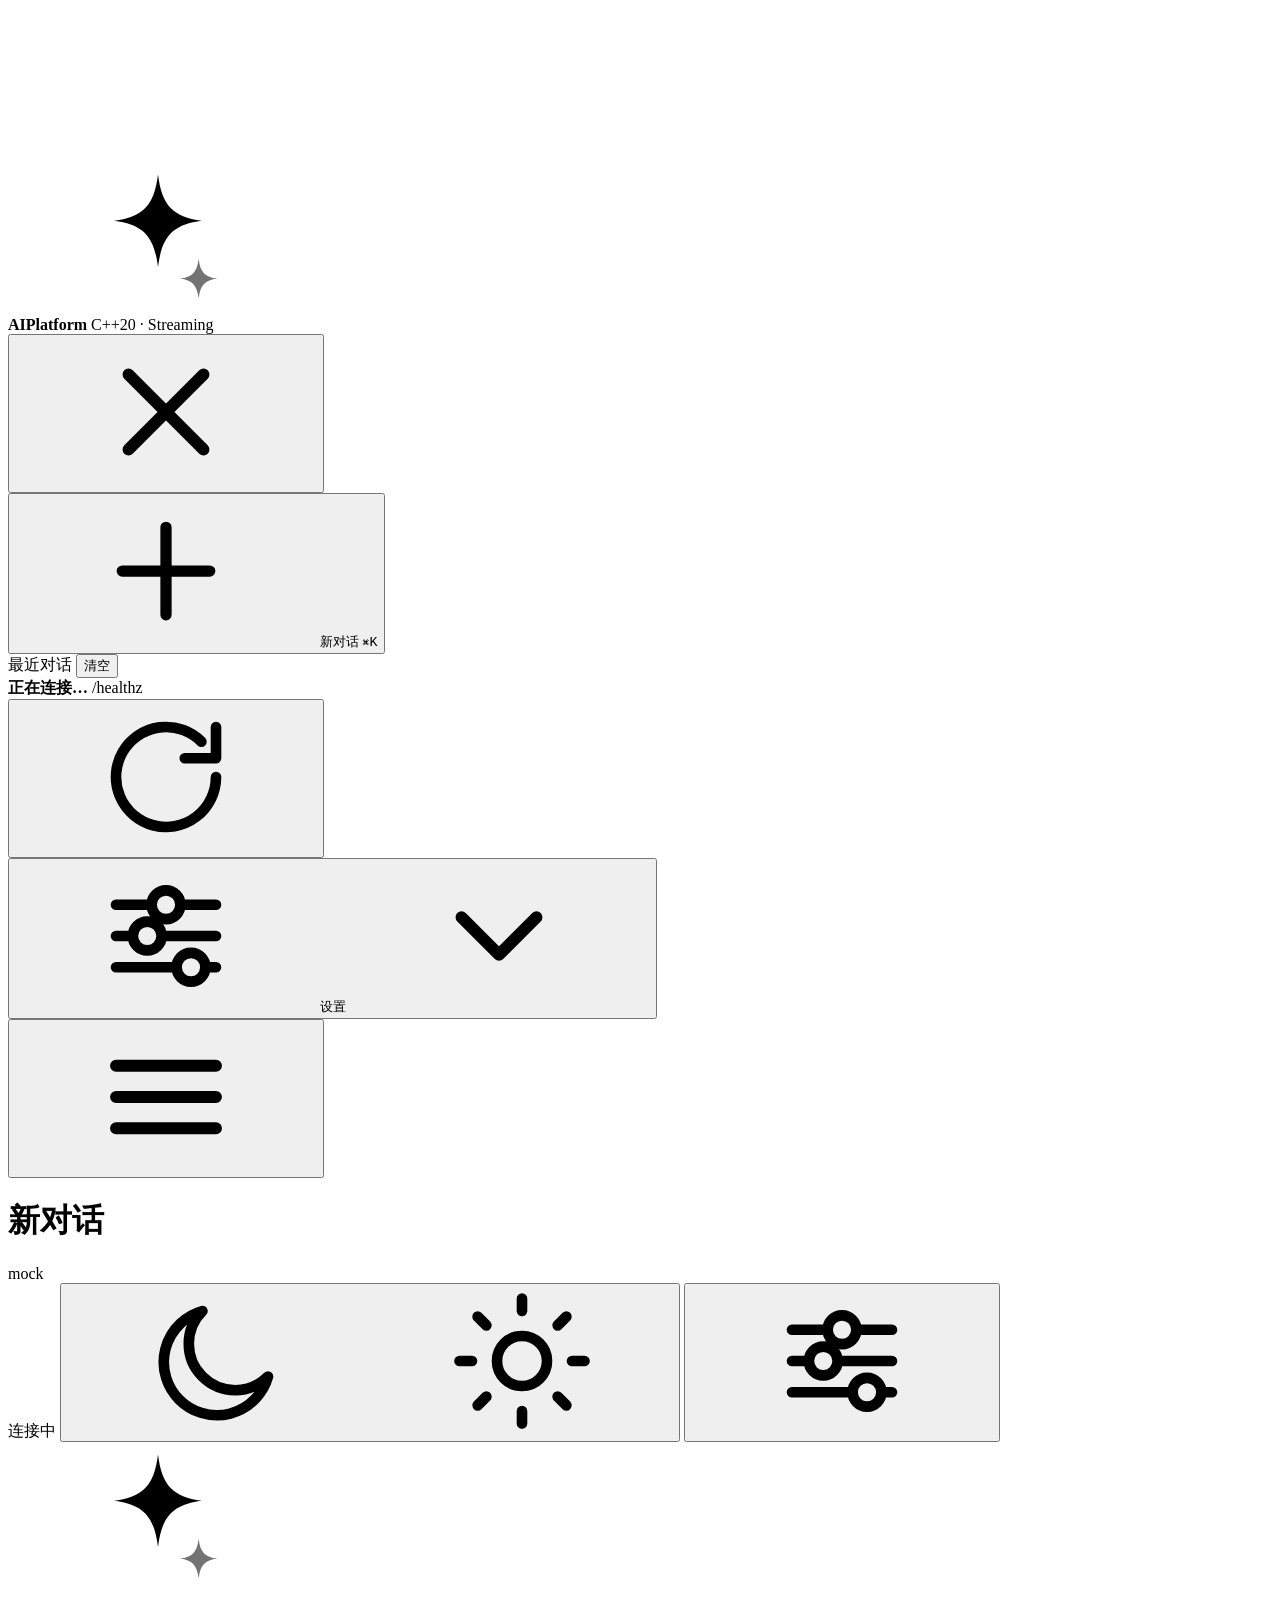
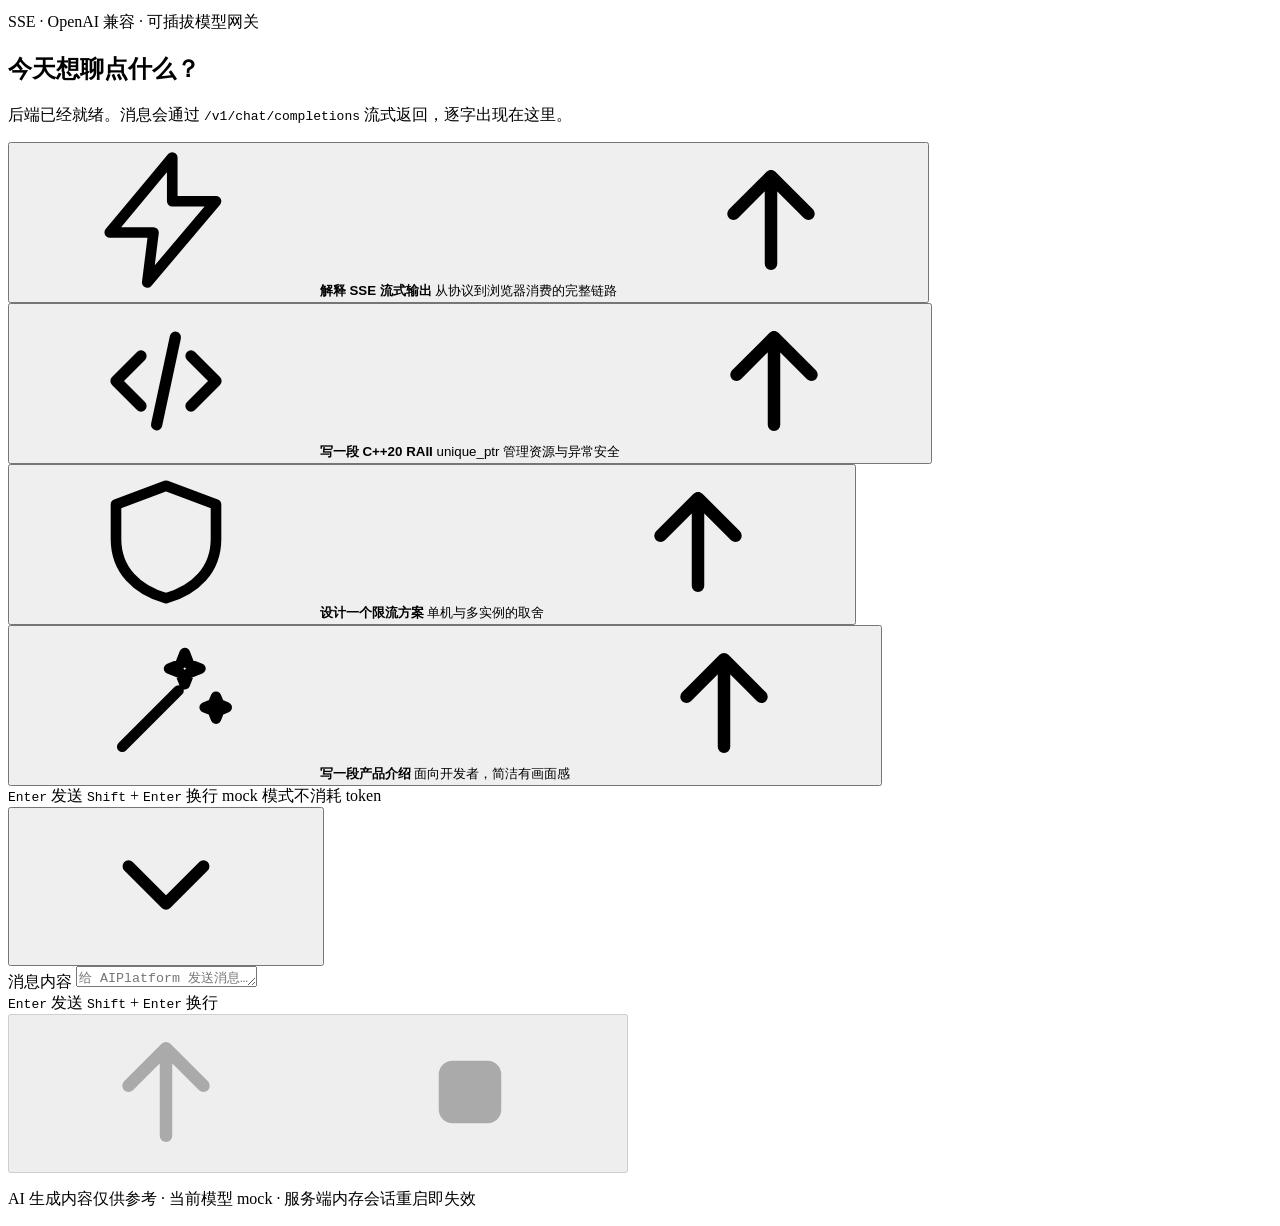
==== web/index.html @ 7abfdcee "feat(web): 内置零构建对话页并接入 /v1/config web/ 提供 SSE 流式对话、Markdown/代码块、本地会话、明暗主题与 Token 设置；构建期由 CMake 嵌入二进制" ====
<!doctype html>
<html lang="zh-CN" data-theme="dark">
<head>
  <meta charset="utf-8" />
  <meta name="viewport" content="width=device-width, initial-scale=1, viewport-fit=cover" />
  <meta name="color-scheme" content="dark light" />
  <meta name="description" content="AIPlatform — C++20 流式 AI 对话平台。OpenAI 兼容接口，SSE 逐字输出。" />
  <meta name="theme-color" content="#070a12" />
  <title>AIPlatform</title>
  <link rel="icon" href="/favicon.svg" type="image/svg+xml" />
  <link rel="stylesheet" href="/assets/app.css" />
  <script src="/assets/app.js" defer></script>
</head>
<body>
  <svg class="svg-defs" xmlns="http://www.w3.org/2000/svg" aria-hidden="true" focusable="false">
    <symbol id="i-spark" viewBox="0 0 24 24">
      <path fill="currentColor" d="M12 2c.62 4.94 2.36 6.78 7 7.4-4.64.62-6.38 2.46-7 7.4-.62-4.94-2.36-6.78-7-7.4 4.64-.62 6.38-2.46 7-7.4Z"/>
      <path fill="currentColor" opacity=".55" d="M18.5 15.5c.27 2.1 1 2.88 3 3.15-2 .27-2.73 1.05-3 3.15-.27-2.1-1-2.88-3-3.15 2-.27 2.73-1.05 3-3.15Z"/>
    </symbol>
    <symbol id="i-plus" viewBox="0 0 24 24">
      <g fill="none" stroke="currentColor" stroke-width="1.8" stroke-linecap="round"><path d="M12 5v14M5 12h14"/></g>
    </symbol>
    <symbol id="i-chat" viewBox="0 0 24 24">
      <g fill="none" stroke="currentColor" stroke-width="1.7" stroke-linecap="round" stroke-linejoin="round">
        <path d="M21 11.5a8.5 8.5 0 0 1-8.5 8.5H8l-5 3 1.3-5.3A8.5 8.5 0 1 1 21 11.5Z"/>
        <path d="M8.5 11.5h7M8.5 8.5h4"/>
      </g>
    </symbol>
    <symbol id="i-trash" viewBox="0 0 24 24">
      <g fill="none" stroke="currentColor" stroke-width="1.7" stroke-linecap="round" stroke-linejoin="round">
        <path d="M4 7h16M9 7V4h6v3M6 7l1 13h10l1-13M10 11v6M14 11v6"/>
      </g>
    </symbol>
    <symbol id="i-settings" viewBox="0 0 24 24">
      <g fill="none" stroke="currentColor" stroke-width="1.7" stroke-linecap="round">
        <path d="M4 7h5M15 7h5M4 17h9M19 17h1M4 12h2M12 12h8"/>
        <circle cx="12" cy="7" r="2.3"/><circle cx="16" cy="17" r="2.3"/><circle cx="9" cy="12" r="2.3"/>
      </g>
    </symbol>
    <symbol id="i-sun" viewBox="0 0 24 24">
      <g fill="none" stroke="currentColor" stroke-width="1.7" stroke-linecap="round">
        <circle cx="12" cy="12" r="4"/>
        <path d="M12 2v2M12 20v2M4.9 4.9l1.4 1.4M17.7 17.7l1.4 1.4M2 12h2M20 12h2M4.9 19.1l1.4-1.4M17.7 6.3l1.4-1.4"/>
      </g>
    </symbol>
    <symbol id="i-moon" viewBox="0 0 24 24">
      <path fill="none" stroke="currentColor" stroke-width="1.7" stroke-linecap="round" stroke-linejoin="round" d="M20 14.5A8.5 8.5 0 1 1 9.5 4a6.6 6.6 0 0 0 10.5 10.5Z"/>
    </symbol>
    <symbol id="i-arrow-up" viewBox="0 0 24 24">
      <g fill="none" stroke="currentColor" stroke-width="2" stroke-linecap="round" stroke-linejoin="round"><path d="M12 19V5M6 11l6-6 6 6"/></g>
    </symbol>
    <symbol id="i-stop" viewBox="0 0 24 24">
      <rect x="7" y="7" width="10" height="10" rx="2.2" fill="currentColor"/>
    </symbol>
    <symbol id="i-copy" viewBox="0 0 24 24">
      <g fill="none" stroke="currentColor" stroke-width="1.7" stroke-linecap="round" stroke-linejoin="round">
        <rect x="9" y="9" width="11" height="11" rx="2.5"/><path d="M5 15V5.5A2.5 2.5 0 0 1 7.5 3H17"/>
      </g>
    </symbol>
    <symbol id="i-refresh" viewBox="0 0 24 24">
      <g fill="none" stroke="currentColor" stroke-width="1.7" stroke-linecap="round" stroke-linejoin="round">
        <path d="M20 12a8 8 0 1 1-2.34-5.66M20 4v5h-5"/>
      </g>
    </symbol>
    <symbol id="i-menu" viewBox="0 0 24 24">
      <g fill="none" stroke="currentColor" stroke-width="1.9" stroke-linecap="round"><path d="M4 7h16M4 12h16M4 17h16"/></g>
    </symbol>
    <symbol id="i-x" viewBox="0 0 24 24">
      <g fill="none" stroke="currentColor" stroke-width="1.9" stroke-linecap="round"><path d="M6 6l12 12M18 6L6 18"/></g>
    </symbol>
    <symbol id="i-key" viewBox="0 0 24 24">
      <g fill="none" stroke="currentColor" stroke-width="1.7" stroke-linecap="round" stroke-linejoin="round">
        <circle cx="8" cy="15" r="4"/><path d="m11 12 8-8M16 7l2 2M14 9l2 2"/>
      </g>
    </symbol>
    <symbol id="i-alert" viewBox="0 0 24 24">
      <g fill="none" stroke="currentColor" stroke-width="1.7" stroke-linecap="round" stroke-linejoin="round">
        <path d="M12 3.5 22 20H2L12 3.5Z"/><path d="M12 9.5v5M12 17.5v.01"/>
      </g>
    </symbol>
    <symbol id="i-shield" viewBox="0 0 24 24">
      <path fill="none" stroke="currentColor" stroke-width="1.7" stroke-linecap="round" stroke-linejoin="round" d="m12 3 8 3v5.5c0 5-3.4 8.2-8 9.5-4.6-1.3-8-4.5-8-9.5V6l8-3Z"/>
    </symbol>
    <symbol id="i-code" viewBox="0 0 24 24">
      <g fill="none" stroke="currentColor" stroke-width="1.8" stroke-linecap="round" stroke-linejoin="round"><path d="m8 8-4 4 4 4M16 8l4 4-4 4M13.5 5l-3 14"/></g>
    </symbol>
    <symbol id="i-terminal" viewBox="0 0 24 24">
      <g fill="none" stroke="currentColor" stroke-width="1.7" stroke-linecap="round" stroke-linejoin="round">
        <rect x="3" y="4" width="18" height="16" rx="3"/><path d="m7 9 3 3-3 3M13 15h4"/>
      </g>
    </symbol>
    <symbol id="i-book" viewBox="0 0 24 24">
      <g fill="none" stroke="currentColor" stroke-width="1.7" stroke-linecap="round" stroke-linejoin="round">
        <path d="M4 5.5A2.5 2.5 0 0 1 6.5 3H20v16H6.5A2.5 2.5 0 0 0 4 21.5V5.5Z"/><path d="M4 18.5A2.5 2.5 0 0 1 6.5 16H20"/>
      </g>
    </symbol>
    <symbol id="i-wand" viewBox="0 0 24 24">
      <g fill="none" stroke="currentColor" stroke-width="1.7" stroke-linecap="round" stroke-linejoin="round">
        <path d="m5 19 9-9M15 4l.7 1.8L17.5 6.5l-1.8.7L15 9l-.7-1.8L12.5 6.5l1.8-.7L15 4ZM20 11l.5 1.2 1.2.5-1.2.5L20 14.5l-.5-1.3-1.3-.5 1.3-.5L20 11Z"/>
      </g>
    </symbol>
    <symbol id="i-external" viewBox="0 0 24 24">
      <g fill="none" stroke="currentColor" stroke-width="1.7" stroke-linecap="round" stroke-linejoin="round">
        <path d="M14 4h6v6M20 4l-9 9M18 14v5a1 1 0 0 1-1 1H5a1 1 0 0 1-1-1V7a1 1 0 0 1 1-1h5"/>
      </g>
    </symbol>
    <symbol id="i-check" viewBox="0 0 24 24">
      <path fill="none" stroke="currentColor" stroke-width="2.1" stroke-linecap="round" stroke-linejoin="round" d="M20 6 9 17l-5-5"/>
    </symbol>
    <symbol id="i-chevron-down" viewBox="0 0 24 24">
      <path fill="none" stroke="currentColor" stroke-width="1.9" stroke-linecap="round" stroke-linejoin="round" d="m6 9 6 6 6-6"/>
    </symbol>
    <symbol id="i-zap" viewBox="0 0 24 24">
      <path fill="none" stroke="currentColor" stroke-width="1.7" stroke-linejoin="round" d="M13 2 3 14h7l-1 8 11-13h-7l0-7Z"/>
    </symbol>
  </svg>

  <div class="ambient" aria-hidden="true">
    <span class="orb orb-a"></span>
    <span class="orb orb-b"></span>
    <span class="orb orb-c"></span>
    <span class="grid-mask"></span>
  </div>

  <div class="app-shell">
    <aside class="sidebar" id="sidebar" aria-label="会话侧边栏">
      <div class="brand">
        <div class="brand-mark" aria-hidden="true"><svg class="icon"><use href="#i-spark"></use></svg></div>
        <div class="brand-text">
          <strong>AIPlatform</strong>
          <span>C++20 · Streaming</span>
        </div>
        <button class="icon-btn sidebar-close" id="sidebarClose" type="button" aria-label="关闭侧边栏">
          <svg class="icon"><use href="#i-x"></use></svg>
        </button>
      </div>

      <button class="new-chat" id="newChatBtn" type="button">
        <svg class="icon"><use href="#i-plus"></use></svg>
        <span>新对话</span>
        <kbd class="kbd-hint">⌘K</kbd>
      </button>

      <div class="sessions-head">
        <span>最近对话</span>
        <button class="text-btn" id="clearSessionsBtn" type="button">清空</button>
      </div>
      <nav class="session-list" id="sessionList" aria-label="历史会话"></nav>

      <div class="sidebar-footer">
        <div class="status-card" id="statusCard">
          <span class="status-dot is-pending" id="statusDot"></span>
          <div class="status-text">
            <strong id="statusText">正在连接…</strong>
            <span id="statusMeta">/healthz</span>
          </div>
          <button class="icon-btn status-retry" id="statusRetry" type="button" aria-label="重新检测服务状态">
            <svg class="icon"><use href="#i-refresh"></use></svg>
          </button>
        </div>
        <button class="footer-btn" id="settingsBtn" type="button">
          <svg class="icon"><use href="#i-settings"></use></svg>
          <span>设置</span>
          <svg class="icon footer-chevron"><use href="#i-chevron-down"></use></svg>
        </button>
      </div>
    </aside>

    <button class="sidebar-scrim" id="sidebarScrim" type="button" aria-label="关闭侧边栏" hidden></button>

    <main class="main">
      <header class="topbar" id="topbar">
        <button class="icon-btn menu-btn" id="menuBtn" type="button" aria-label="打开侧边栏">
          <svg class="icon"><use href="#i-menu"></use></svg>
        </button>
        <div class="topbar-title">
          <h1 id="chatTitle">新对话</h1>
          <span class="model-pill" id="modelPill">mock</span>
        </div>
        <div class="topbar-actions">
          <span class="live-pill" id="livePill"><span class="live-dot"></span><span id="liveText">连接中</span></span>
          <button class="icon-btn" id="themeBtn" type="button" aria-label="切换深色 / 浅色主题">
            <svg class="icon icon-moon"><use href="#i-moon"></use></svg>
            <svg class="icon icon-sun"><use href="#i-sun"></use></svg>
          </button>
          <button class="icon-btn" id="settingsBtnTop" type="button" aria-label="设置">
            <svg class="icon"><use href="#i-settings"></use></svg>
          </button>
        </div>
      </header>

      <div class="banner-stack">
        <div class="banner banner-auth" id="authBanner" hidden>
          <svg class="icon banner-icon"><use href="#i-key"></use></svg>
          <div class="banner-copy">
            <strong>此服务已启用访问鉴权</strong>
            <span>填写 <code>AIP_TOKEN</code> 对应的 Token 后才能开始对话。</span>
          </div>
          <button class="btn btn-small" id="bannerTokenBtn" type="button">填写 Token</button>
        </div>
        <div class="banner banner-offline" id="offlineBanner" hidden>
          <svg class="icon banner-icon"><use href="#i-alert"></use></svg>
          <div class="banner-copy">
            <strong>无法连接后端服务</strong>
            <span>请确认 <code>./build/aiplatform</code> 已启动，然后重试。</span>
          </div>
          <button class="btn btn-small" id="offlineRetryBtn" type="button">重试</button>
        </div>
      </div>

      <div class="chat-scroll" id="chatScroll">
        <section class="welcome" id="welcome">
          <div class="welcome-inner">
            <div class="welcome-mark" aria-hidden="true">
              <span class="welcome-ring"></span>
              <svg class="icon"><use href="#i-spark"></use></svg>
            </div>
            <p class="eyebrow"><span class="eyebrow-dot"></span> SSE · OpenAI 兼容 · 可插拔模型网关</p>
            <h2>今天想聊点什么？</h2>
            <p class="welcome-sub">后端已经就绪。消息会通过 <code>/v1/chat/completions</code> 流式返回，逐字出现在这里。</p>

            <div class="suggestions" id="suggestions">
              <button class="suggestion" type="button" data-prompt="用通俗的中文解释 SSE 流式输出是怎么工作的，以及浏览器如何消费它。">
                <span class="suggestion-icon tint-cyan"><svg class="icon"><use href="#i-zap"></use></svg></span>
                <span class="suggestion-body">
                  <strong>解释 SSE 流式输出</strong>
                  <span>从协议到浏览器消费的完整链路</span>
                </span>
                <svg class="icon suggestion-go"><use href="#i-arrow-up"></use></svg>
              </button>
              <button class="suggestion" type="button" data-prompt="写一个 C++20 的 RAII 示例，用 unique_ptr 管理资源，并解释为什么这样写是异常安全的。">
                <span class="suggestion-icon tint-indigo"><svg class="icon"><use href="#i-code"></use></svg></span>
                <span class="suggestion-body">
                  <strong>写一段 C++20 RAII</strong>
                  <span>unique_ptr 管理资源与异常安全</span>
                </span>
                <svg class="icon suggestion-go"><use href="#i-arrow-up"></use></svg>
              </button>
              <button class="suggestion" type="button" data-prompt="为一个 AI 对话服务设计限流方案：单机和多实例部署分别要考虑什么？给出 2~3 个方案和取舍。">
                <span class="suggestion-icon tint-amber"><svg class="icon"><use href="#i-shield"></use></svg></span>
                <span class="suggestion-body">
                  <strong>设计一个限流方案</strong>
                  <span>单机与多实例的取舍</span>
                </span>
                <svg class="icon suggestion-go"><use href="#i-arrow-up"></use></svg>
              </button>
              <button class="suggestion" type="button" data-prompt="帮我写一段产品介绍：面向开发者的 AI 对话平台，支持流式输出、OpenAI 兼容接口、离线 mock 演示。要求简洁、有画面感。">
                <span class="suggestion-icon tint-rose"><svg class="icon"><use href="#i-wand"></use></svg></span>
                <span class="suggestion-body">
                  <strong>写一段产品介绍</strong>
                  <span>面向开发者，简洁有画面感</span>
                </span>
                <svg class="icon suggestion-go"><use href="#i-arrow-up"></use></svg>
              </button>
            </div>

            <div class="welcome-foot">
              <span><kbd>Enter</kbd> 发送</span>
              <span class="welcome-foot-sep"></span>
              <span><kbd>Shift</kbd> + <kbd>Enter</kbd> 换行</span>
              <span class="welcome-foot-sep"></span>
              <span>mock 模式不消耗 token</span>
            </div>
          </div>
        </section>

        <section class="messages" id="messages" aria-label="对话消息"></section>
      </div>

      <div class="scroll-bottom-wrap">
        <button class="scroll-bottom" id="scrollBottomBtn" type="button" aria-label="回到底部">
          <svg class="icon"><use href="#i-chevron-down"></use></svg>
        </button>
      </div>

      <footer class="composer-area">
        <div class="composer" id="composer">
          <label class="visually-hidden" for="input">消息内容</label>
          <textarea id="input" rows="1" maxlength="32768" placeholder="给 AIPlatform 发送消息…" spellcheck="false" autocomplete="off"></textarea>
          <div class="composer-tools">
            <div class="composer-hints">
              <span class="hint-key"><kbd>Enter</kbd> 发送</span>
              <span class="hint-key"><kbd>Shift</kbd> + <kbd>Enter</kbd> 换行</span>
              <span class="char-count" id="charCount" hidden></span>
            </div>
            <div class="composer-actions">
              <button class="send-btn" id="sendBtn" type="button" aria-label="发送消息" disabled>
                <svg class="icon send-icon"><use href="#i-arrow-up"></use></svg>
                <svg class="icon stop-icon"><use href="#i-stop"></use></svg>
              </button>
            </div>
          </div>
        </div>
        <p class="disclaimer">
          AI 生成内容仅供参考 · 当前模型 <span id="footerModel">mock</span> · 服务端内存会话重启即失效
        </p>
      </footer>
    </main>
  </div>

  <dialog class="dialog" id="settingsDialog" aria-labelledby="settingsTitle">
    <div class="dialog-card">
      <div class="dialog-head">
        <div>
          <h2 id="settingsTitle">设置</h2>
          <p>连接参数只保存在本机浏览器。</p>
        </div>
        <button class="icon-btn" id="settingsClose" type="button" aria-label="关闭设置">
          <svg class="icon"><use href="#i-x"></use></svg>
        </button>
      </div>

      <div class="dialog-body">
        <section class="setting-group">
          <label class="setting-label" for="tokenInput">访问 Token</label>
          <p class="setting-help">服务端设置 <code>AIP_TOKEN</code> 时必填。仅保存在 localStorage，不会发送到其他域名。</p>
          <div class="token-row">
            <input id="tokenInput" type="password" autocomplete="off" spellcheck="false" placeholder="粘贴 Bearer Token（未启用鉴权可留空）" />
            <button class="text-btn" id="toggleTokenBtn" type="button">显示</button>
          </div>
          <div class="auth-state" id="authState">当前服务未启用鉴权</div>
        </section>

        <section class="setting-group">
          <span class="setting-label">外观</span>
          <div class="segmented" id="themeSeg" role="radiogroup" aria-label="主题">
            <button type="button" data-theme-choice="dark" role="radio" aria-checked="true">深色</button>
            <button type="button" data-theme-choice="light" role="radio" aria-checked="false">浅色</button>
            <button type="button" data-theme-choice="system" role="radio" aria-checked="false">跟随系统</button>
          </div>
        </section>

        <section class="setting-group">
          <span class="setting-label">服务信息</span>
          <dl class="kv">
            <div><dt>接口地址</dt><dd id="infoEndpoint">-</dd></div>
            <div><dt>模型 / 提供方</dt><dd id="infoModel">-</dd></div>
            <div><dt>HTTP 后端</dt><dd id="infoBackend">-</dd></div>
            <div><dt>版本</dt><dd id="infoVersion">-</dd></div>
          </dl>
        </section>

        <section class="setting-group danger-group">
          <span class="setting-label">本地数据</span>
          <p class="setting-help">会话默认保存在本机 localStorage；服务端会话是内存态，重启即失效。</p>
          <button class="btn btn-danger" id="settingsClearBtn" type="button">清空本地会话</button>
        </section>
      </div>

      <div class="dialog-foot">
        <span class="dialog-tip" id="dialogTip"></span>
        <div class="dialog-actions">
          <button class="btn" id="settingsCancel" type="button">取消</button>
          <button class="btn btn-primary" id="settingsSave" type="button">保存</button>
        </div>
      </div>
    </div>
  </dialog>

  <div class="toast-stack" id="toastStack" aria-live="polite" aria-atomic="false"></div>
</body>
</html>
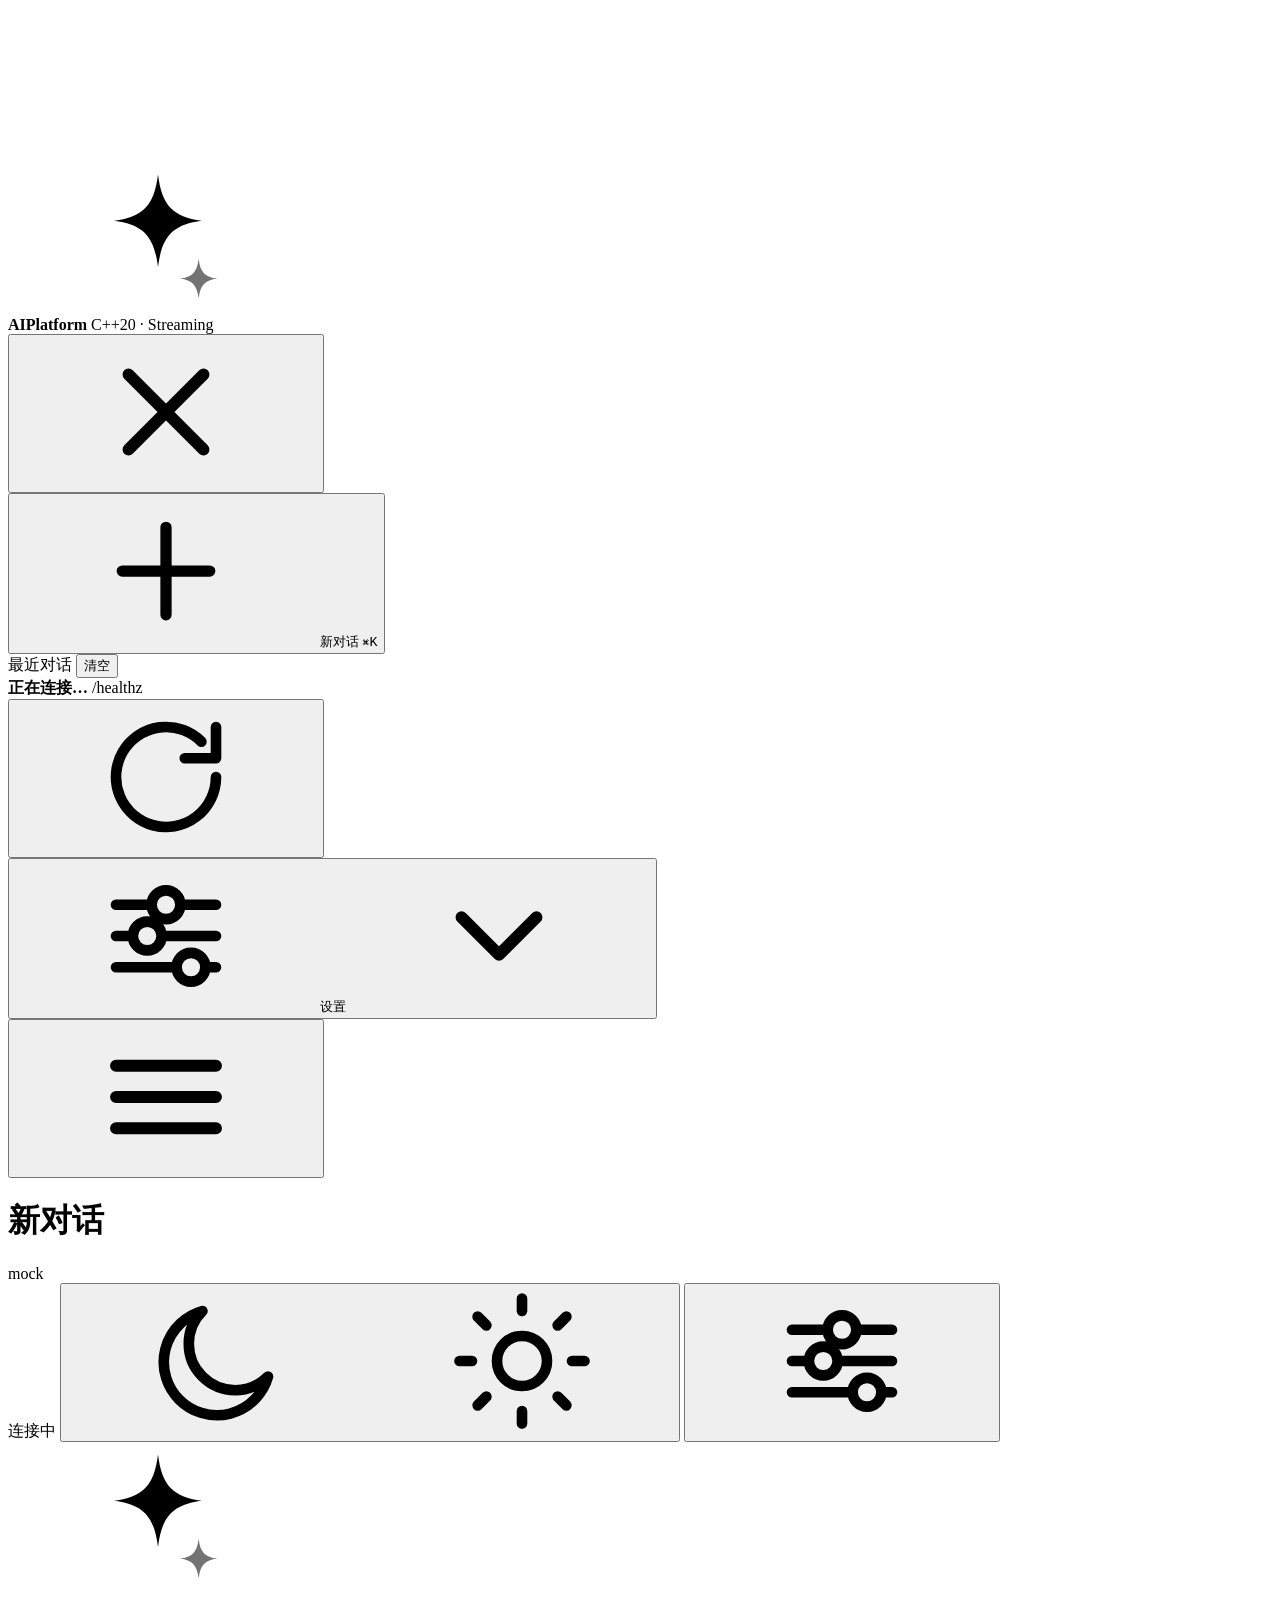
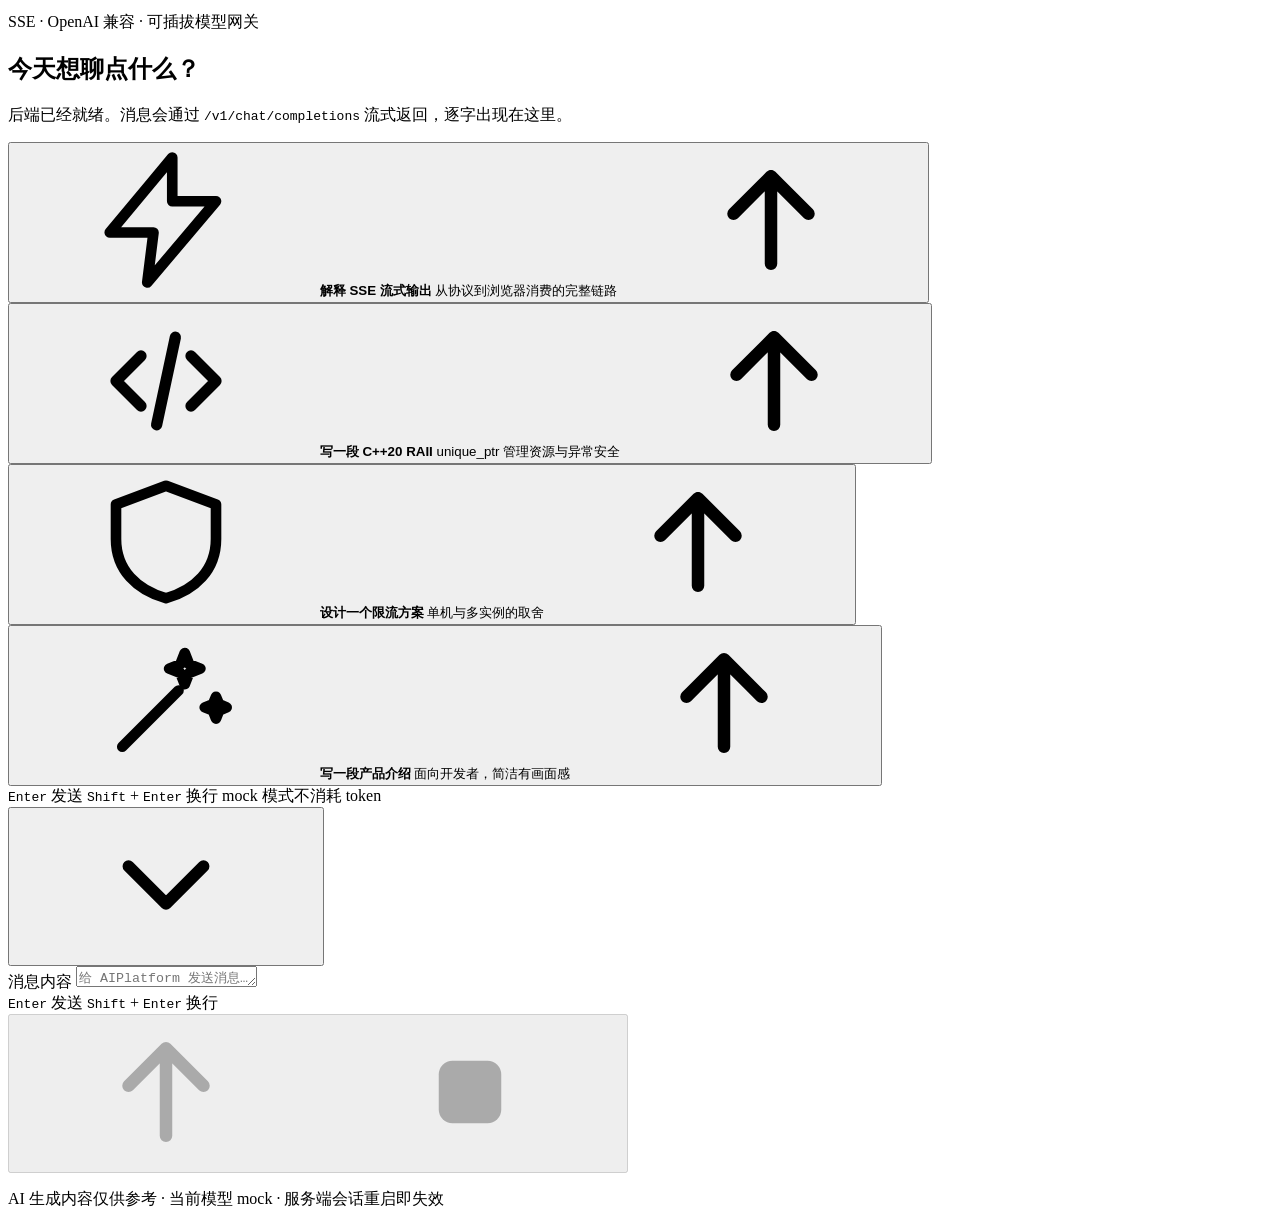
==== commit 1e184639: "feat(web): 展示存储类型与鉴权提示" ====
--- a/web/index.html
+++ b/web/index.html
@@ -194,7 +194,7 @@
           <svg class="icon banner-icon"><use href="#i-key"></use></svg>
           <div class="banner-copy">
             <strong>此服务已启用访问鉴权</strong>
-            <span>填写 <code>AIP_TOKEN</code> 对应的 Token 后才能开始对话。</span>
+            <span>填写 JWT、API Key 或静态 <code>AIP_TOKEN</code> 后才能开始对话。</span>
           </div>
           <button class="btn btn-small" id="bannerTokenBtn" type="button">填写 Token</button>
         </div>
@@ -292,7 +292,8 @@
           </div>
         </div>
         <p class="disclaimer">
-          AI 生成内容仅供参考 · 当前模型 <span id="footerModel">mock</span> · 服务端内存会话重启即失效
+          AI 生成内容仅供参考 · 当前模型 <span id="footerModel">mock</span> ·
+          <span id="footerStorage">服务端会话重启即失效</span>
         </p>
       </footer>
     </main>
@@ -313,9 +314,9 @@
       <div class="dialog-body">
         <section class="setting-group">
           <label class="setting-label" for="tokenInput">访问 Token</label>
-          <p class="setting-help">服务端设置 <code>AIP_TOKEN</code> 时必填。仅保存在 localStorage，不会发送到其他域名。</p>
+          <p class="setting-help">服务端启用鉴权时必填；支持 JWT、API Key 或静态 <code>AIP_TOKEN</code>。仅保存在 localStorage，不会发送到其他域名。</p>
           <div class="token-row">
-            <input id="tokenInput" type="password" autocomplete="off" spellcheck="false" placeholder="粘贴 Bearer Token（未启用鉴权可留空）" />
+            <input id="tokenInput" type="password" autocomplete="off" spellcheck="false" placeholder="粘贴 JWT / API Key / 静态 Token（未启用鉴权可留空）" />
             <button class="text-btn" id="toggleTokenBtn" type="button">显示</button>
           </div>
           <div class="auth-state" id="authState">当前服务未启用鉴权</div>
@@ -336,6 +337,7 @@
             <div><dt>接口地址</dt><dd id="infoEndpoint">-</dd></div>
             <div><dt>模型 / 提供方</dt><dd id="infoModel">-</dd></div>
             <div><dt>HTTP 后端</dt><dd id="infoBackend">-</dd></div>
+            <div><dt>会话存储</dt><dd id="infoStorage">-</dd></div>
             <div><dt>版本</dt><dd id="infoVersion">-</dd></div>
           </dl>
         </section>
